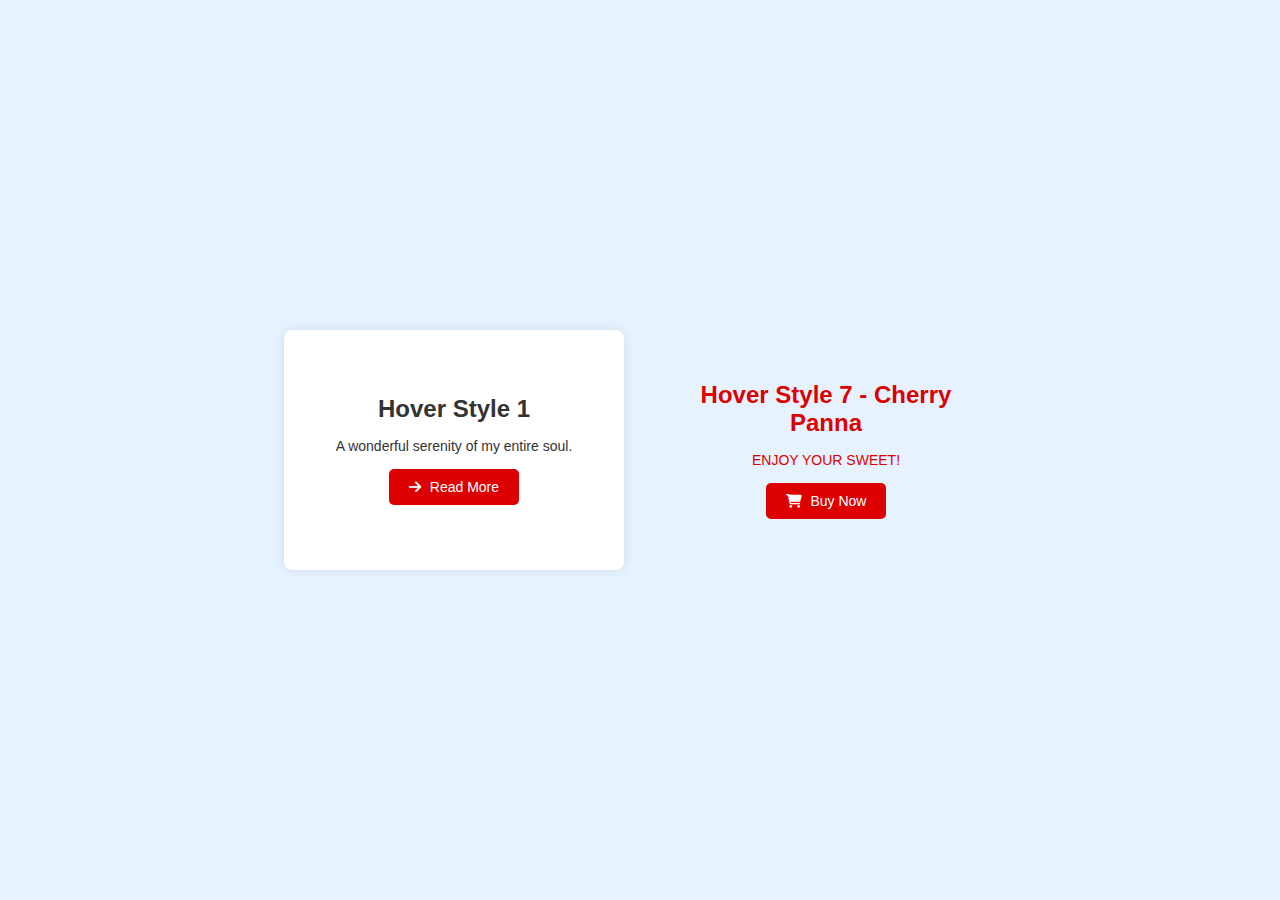
==== Câu 4.html @ c2d9edb1 "Add files via upload" ====
<!DOCTYPE html>
<html lang="en">
<head>
    <meta charset="UTF-8">
    <meta name="viewport" content="width=device-width, initial-scale=1.0">
    <title>Cau 3</title>
    <link rel="stylesheet" href="https://cdnjs.cloudflare.com/ajax/libs/font-awesome/6.0.0-beta3/css/all.min.css">
    <style>
        body {
            display: flex;
            justify-content: center;
            align-items: center;
            min-height: 100vh;
            margin: 0;
            background-color: #e6f3ff; /* Màu nền xanh nhạt */
            font-family: Arial, sans-serif;
        }

        .container {
            display: flex;
            gap: 2rem;
        }

        /* Common styles */
        .hover-style-1,
        .hover-style-7 {
            width: 300px;
            height: 200px;
            position: relative;
            overflow: hidden;
            padding: 20px;
            display: flex;
            flex-direction: column;
            justify-content: center;
            align-items: center;
            text-align: center;
            border-radius: 8px;
            cursor: pointer;
        }

        /* Style 1 - Chạy từ trái sang phải */
        .hover-style-1 {
            background: #fff;
            box-shadow: 0 0 10px rgba(0, 0, 0, 0.1);
        }

        .hover-style-1 .content {
            position: relative;
            z-index: 2;
            color: #333;
            transition: all 0.4s ease;
        }

        .hover-style-1 .overlay {
            position: absolute;
            top: 0;
            left: -100%; /* Bắt đầu từ trái */
            width: 100%;
            height: 100%;
            background: rgba(56, 190, 220, 0.7);
            transition: all 0.4s ease;
        }

        .hover-style-1:hover .overlay {
            left: 0;
        }

        .hover-style-1:hover .content {
            color: #fff;
        }

        /* Hover Style #7 - Xoay với background */
        .hover-style-7 {
            background-image: url('https://i.pinimg.com/564x/b8/ba/ca/b8baca79495dcd9a90637b95d3f25cce.jpg');
            background-size: cover;
            background-position: center;
            color: #DD0000;
        }

        .hover-style-7 .overlay {
            position: absolute;
            top: 0;
            left: 0;
            width: 100%;
            height: 100%;
            background: rgba(77, 44, 35, 0.5);
            opacity: 0;
            transform: rotate(0deg);
            transition: all 0.5s ease;
        }

        .hover-style-7 .content {
            position: relative;
            z-index: 2;
            transform: translateY(0) rotate(0deg);
            transition: all 0.5s ease;
        }

        .hover-style-7:hover .overlay {
            opacity: 1;
            transform: rotate(720deg);
        }

        .hover-style-7:hover .content {
            transform: translateY(-20px) rotate(360deg);
        }

        /* Common content styles */
        h1 {
            font-size: 24px;
            margin: 0 0 15px 0;
        }

        p {
            font-size: 14px;
            margin: 0 0 15px 0;
        }

        button {
            padding: 10px 20px;
            font-size: 14px;
            color: #fff;
            background-color: #DD0000; /* Màu đỏ */
            border: none;
            border-radius: 5px;
            cursor: pointer;
            transition: background-color 0.3s ease;
            display: center; /* Căn giữa biểu tượng và văn bản */
            align-items: center; /* Căn giữa theo chiều dọc */
        }

        button i {
            margin-right: 5px; /* Khoảng cách giữa biểu tượng và chữ */
        }

        button:hover {
            background-color: #bb0000; /* Màu đỏ tối hơn khi hover */
        }
    </style>
</head>
<body>
    <div class="container">
        <!-- Hover Style #1 - Chạy từ trái sang phải -->
        <div class="hover-style-1">
            <div class="overlay"></div>
            <div class="content">
                <h1>Hover Style 1</h1>
                <p>A wonderful serenity of my entire soul.</p>
                <button><i class="fas fa-arrow-right"></i> Read More</button>
            </div>
        </div>

        <!-- Hover Style #7 - Xoay với background -->
        <div class="hover-style-7">
            <div class="overlay"></div>
            <div class="content">
                <h1>Hover Style 7 - Cherry Panna</h1>
                <p>ENJOY YOUR SWEET!</p>
                <button><i class="fas fa-shopping-cart"></i> Buy Now</button>
            </div>
        </div>
    </div>
</body>
</html>
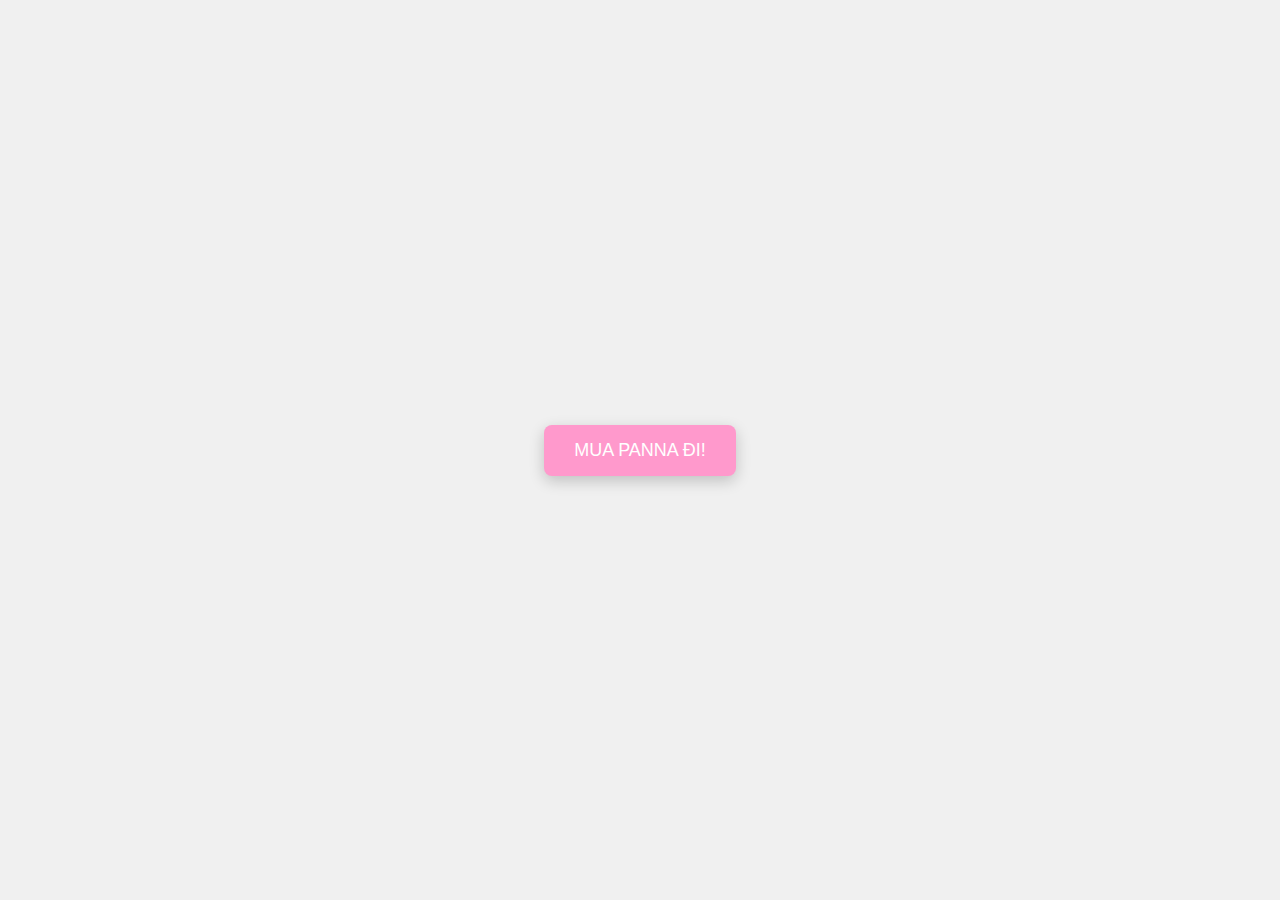
==== commit aafba8ff: "u" ====
--- a/Câu 4.html
+++ b/Câu 4.html
@@ -3,162 +3,93 @@
 <head>
     <meta charset="UTF-8">
     <meta name="viewport" content="width=device-width, initial-scale=1.0">
-    <title>Cau 3</title>
-    <link rel="stylesheet" href="https://cdnjs.cloudflare.com/ajax/libs/font-awesome/6.0.0-beta3/css/all.min.css">
+    <title>Advanced Custom Hover Effect</title>
     <style>
+        /* Định dạng cơ bản cho toàn trang */
         body {
             display: flex;
             justify-content: center;
             align-items: center;
-            min-height: 100vh;
+            height: 100vh;
             margin: 0;
-            background-color: #e6f3ff; /* Màu nền xanh nhạt */
             font-family: Arial, sans-serif;
+            background-color: #f0f0f0;
         }
 
-        .container {
-            display: flex;
-            gap: 2rem;
+        /* Tạo một nút */
+        .hover-button {
+            position: relative;
+            padding: 15px 30px;
+            font-size: 18px;
+            color: #fff;
+            background-color: #FF99CC;
+            border: none;
+            border-radius: 8px;
+            cursor: pointer;
+            overflow: hidden;
+            transition: color 0.4s ease, transform 0.3s ease;
+            box-shadow: 0 5px 15px rgba(0, 0, 0, 0.2);
         }
 
-        /* Common styles */
-        .hover-style-1,
-        .hover-style-7 {
-            width: 300px;
-            height: 200px;
-            position: relative;
-            overflow: hidden;
-            padding: 20px;
-            display: flex;
-            flex-direction: column;
-            justify-content: center;
-            align-items: center;
-            text-align: center;
-            border-radius: 8px;
-            cursor: pointer;
+        /* Hiệu ứng hover */
+        .hover-button::before {
+            content: '';
+            position: absolute;
+            top: 50%;
+            left: 50%;
+            width: 300%;
+            height: 300%;
+            background-color: rgba(255, 255, 255, 0.4);
+            border-radius: 50%;
+            transform: translate(-50%, -50%) scale(0);
+            transition: transform 0.5s ease;
+            z-index: 0;
         }
 
-        /* Style 1 - Chạy từ trái sang phải */
-        .hover-style-1 {
-            background: #fff;
-            box-shadow: 0 0 10px rgba(0, 0, 0, 0.1);
+        .hover-button:hover::before {
+            transform: translate(-50%, -50%) scale(1);
         }
 
-        .hover-style-1 .content {
-            position: relative;
-            z-index: 2;
-            color: #333;
-            transition: all 0.4s ease;
+        .hover-button:hover {
+            color: #FF0066; /* Thay đổi màu chữ khi hover */
+            transform: translateY(-5px) scale(1.1); /* Nâng nút lên và phóng to */
+            box-shadow: 0 20px 30px rgba(0, 0, 0, 0.3);
         }
 
-        .hover-style-1 .overlay {
-            position: absolute;
-            top: 0;
-            left: -100%; /* Bắt đầu từ trái */
-            width: 100%;
-            height: 100%;
-            background: rgba(56, 190, 220, 0.7);
-            transition: all 0.4s ease;
+        .hover-button span {
+            position: relative; /* Để chữ nằm trên hiệu ứng */
+            z-index: 1;
+            transition: color 0.4s ease; /* Hiệu ứng chuyển màu chữ */
         }
 
-        .hover-style-1:hover .overlay {
-            left: 0;
+        .hover-button:hover span {
+            color: #FF0066; /* Thay đổi màu chữ khi hover */
         }
 
-        .hover-style-1:hover .content {
-            color: #fff;
+        /* Hiệu ứng bóng đổ */
+        .hover-button:hover::after {
+            content: '';
+            position: absolute;
+            bottom: -15px;
+            left: 50%;
+            width: 80%;
+            height: 20px;
+            background: rgba(255, 255, 255, 0.2);
+            border-radius: 50%;
+            transform: translateX(-50%);
+            transition: opacity 0.4s ease;
+            opacity: 0.3;
         }
 
-        /* Hover Style #7 - Xoay với background */
-        .hover-style-7 {
-            background-image: url('https://i.pinimg.com/564x/b8/ba/ca/b8baca79495dcd9a90637b95d3f25cce.jpg');
-            background-size: cover;
-            background-position: center;
-            color: #DD0000;
-        }
-
-        .hover-style-7 .overlay {
-            position: absolute;
-            top: 0;
-            left: 0;
-            width: 100%;
-            height: 100%;
-            background: rgba(77, 44, 35, 0.5);
-            opacity: 0;
-            transform: rotate(0deg);
-            transition: all 0.5s ease;
-        }
-
-        .hover-style-7 .content {
-            position: relative;
-            z-index: 2;
-            transform: translateY(0) rotate(0deg);
-            transition: all 0.5s ease;
-        }
-
-        .hover-style-7:hover .overlay {
-            opacity: 1;
-            transform: rotate(720deg);
-        }
-
-        .hover-style-7:hover .content {
-            transform: translateY(-20px) rotate(360deg);
-        }
-
-        /* Common content styles */
-        h1 {
-            font-size: 24px;
-            margin: 0 0 15px 0;
-        }
-
-        p {
-            font-size: 14px;
-            margin: 0 0 15px 0;
-        }
-
-        button {
-            padding: 10px 20px;
-            font-size: 14px;
-            color: #fff;
-            background-color: #DD0000; /* Màu đỏ */
-            border: none;
-            border-radius: 5px;
-            cursor: pointer;
-            transition: background-color 0.3s ease;
-            display: center; /* Căn giữa biểu tượng và văn bản */
-            align-items: center; /* Căn giữa theo chiều dọc */
-        }
-
-        button i {
-            margin-right: 5px; /* Khoảng cách giữa biểu tượng và chữ */
-        }
-
-        button:hover {
-            background-color: #bb0000; /* Màu đỏ tối hơn khi hover */
+        .hover-button:hover::after {
+            opacity: 0.6; /* Hiệu ứng khi hover */
         }
     </style>
 </head>
 <body>
-    <div class="container">
-        <!-- Hover Style #1 - Chạy từ trái sang phải -->
-        <div class="hover-style-1">
-            <div class="overlay"></div>
-            <div class="content">
-                <h1>Hover Style 1</h1>
-                <p>A wonderful serenity of my entire soul.</p>
-                <button><i class="fas fa-arrow-right"></i> Read More</button>
-            </div>
-        </div>
 
-        <!-- Hover Style #7 - Xoay với background -->
-        <div class="hover-style-7">
-            <div class="overlay"></div>
-            <div class="content">
-                <h1>Hover Style 7 - Cherry Panna</h1>
-                <p>ENJOY YOUR SWEET!</p>
-                <button><i class="fas fa-shopping-cart"></i> Buy Now</button>
-            </div>
-        </div>
-    </div>
+    <!-- Nút với hiệu ứng hover -->
+    <button class="hover-button"><span>MUA PANNA ĐI!</span></button>
+
 </body>
 </html>
